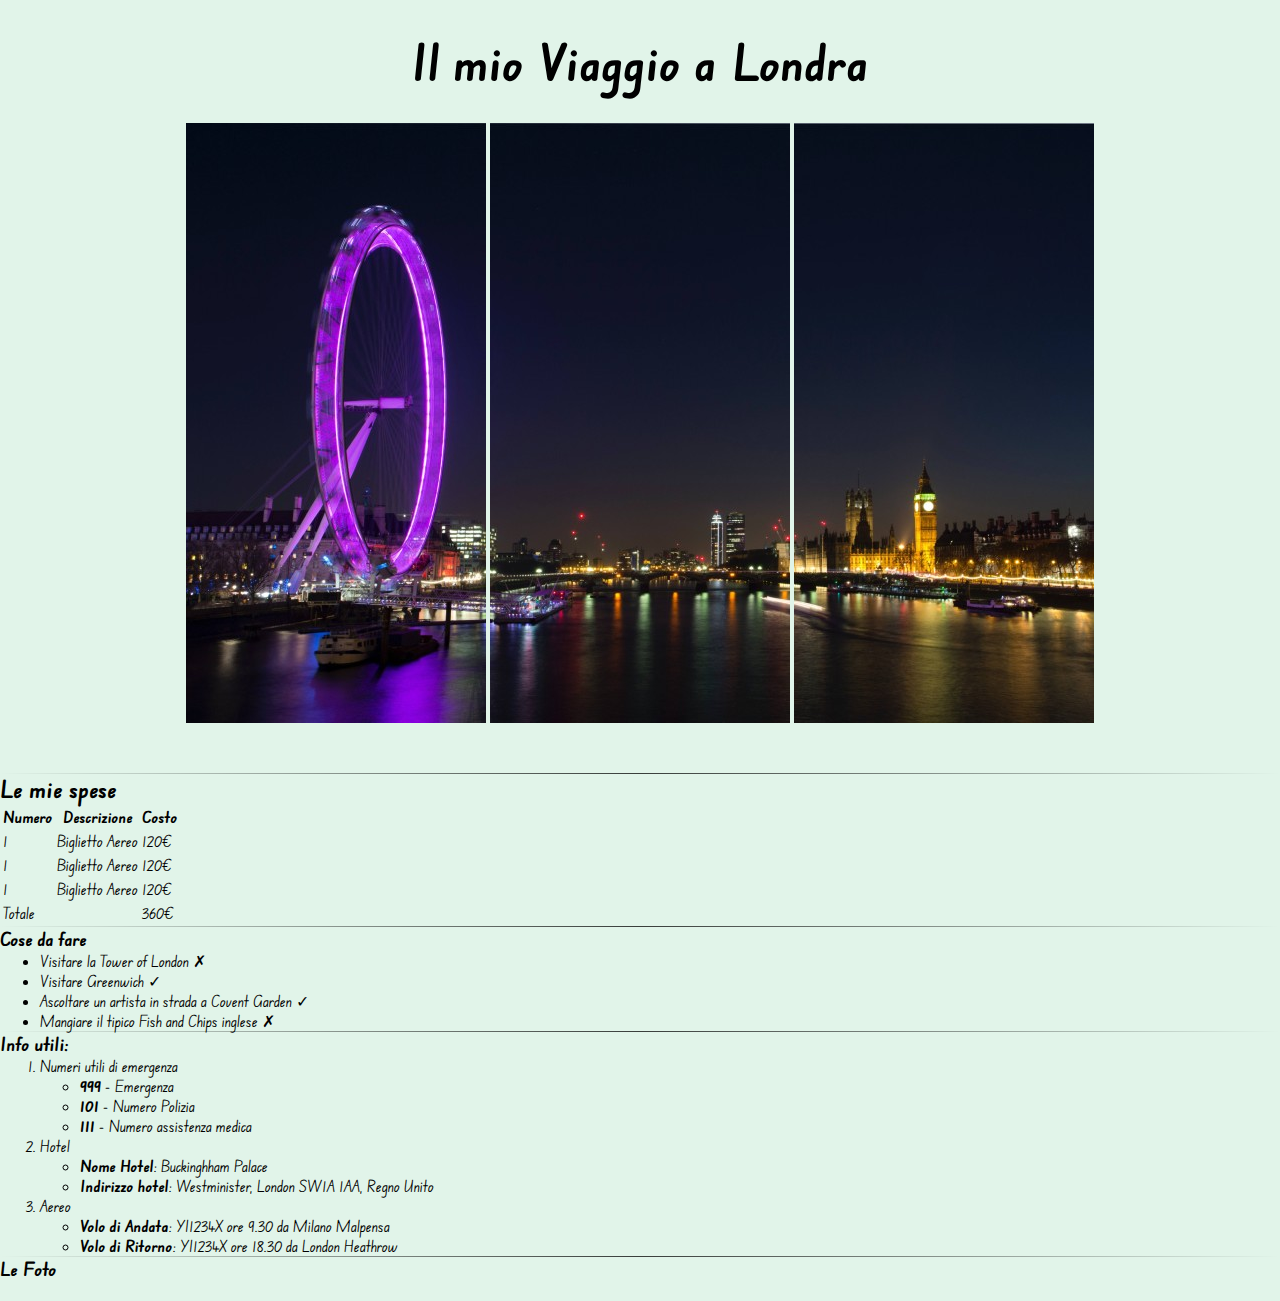
==== bonus/index.html @ 91e182c2 "practising some aestetic mods to main exercise" ====
<!DOCTYPE html>
<html lang="en">
<head>
    <meta charset="UTF-8">
    <meta http-equiv="X-UA-Compatible" content="IE=edge">
    <meta name="viewport" content="width=device-width, initial-scale=1.0">
    <link rel="stylesheet" href="style.css">
    <link rel="preconnect" href="https://fonts.googleapis.com">
    <link rel="preconnect" href="https://fonts.gstatic.com" crossorigin>
    <link href="https://fonts.googleapis.com/css2?family=Delicious+Handrawn&family=Edu+NSW+ACT+Foundation&display=swap" rel="stylesheet">
    <title>My trip to London</title>
</head>
<body>
    <!-- Title with pictures -->
    <header>
        <div>
            <h1>Il mio Viaggio a Londra</h1>
            <div class="img">
                <img src="../img/pexels-bill-emrich-230794-0.jpg" alt="">
                <img src="../img/pexels-bill-emrich-230794-1.jpg" alt="">
                <img src="../img/pexels-bill-emrich-230794-2.jpg" alt="">
            </div>
            <hr>
        </div>
    </header>

    <!-- main part with different informations -->
    <main>
        <!-- first macro section -->
        <div>
            <h2>Le mie spese</h2>
            <table>
                <!-- Table Header -->
                <thead>
                    <tr>
                        <th>Numero</th>
                        <th>Descrizione</th>
                        <th>Costo</th>
                    </tr>
                </thead>
                <!-- Table Body -->
                <tbody>
                    <tr>
                        <td>1</td>
                        <td>Biglietto Aereo</td>
                        <td>120&euro;</td>
                    </tr>
                    <tr>
                        <td>1</td>
                        <td>Biglietto Aereo</td>
                        <td>120&euro;</td>
                    </tr>
                    <tr>
                        <td>1</td>
                        <td>Biglietto Aereo</td>
                        <td>120&euro;</td>
                    </tr>
                </tbody>
                <!-- Tabel footer -->

                <tfoot>
                    <tr>
                        <td colspan="2">Totale</td>
                        <td>360&euro;</td>
                    </tr>
                </tfoot>
            </table>
            <hr>
        </div>
        <!-- second macro section -->
       
        <div>
            <h3>Cose da fare</h3>
            <!-- List -->
            <ul>
                <li>Visitare la Tower of London &cross;</li>
                <li>Visitare Greenwich &check;</li>
                <li>Ascoltare un artista in strada a Covent Garden &check;</li>
                <li>Mangiare il tipico Fish and Chips inglese &cross;</li>
            </ul>
            <hr>
        </div>
        <!-- third macro section -->
        
        <div>
            <h3>Info utili:</h3>
            <!-- ul inside a ol -->
            <ol>
                <li>Numeri utili di emergenza
                    <ul>
                        <li><strong>999</strong> - Emergenza</li>
                        <li><strong>101</strong> - Numero Polizia</li>
                        <li><strong>111</strong> - Numero assistenza medica</li>
                    </ul>
                </li>
                <li>Hotel
                    <ul>
                        <li><strong>Nome Hotel</strong>: Buckinghham Palace</li>
                        <li><strong>Indirizzo hotel</strong>: Westminister, London SW1A 1AA, Regno Unito</li>
                    </ul>
                </li>
                <li>Aereo
                    <ul>
                        <li><strong>Volo di Andata</strong>: YI1234X ore 9.30 da Milano Malpensa</li>
                        <li><strong>Volo di Ritorno</strong>: YI1234X ore 18.30 da London Heathrow</li>
                    </ul>
                </li>
            </ol>
            <hr>
        </div>
    </main>
    <!-- some pictures -->
    <footer>
        <div>
            <h3>Le Foto</h3>
            <img src="https://www.abta.com/sites/default/files/styles/large/public/media/uploads/london-400x400-compressor_0.jpg" alt="">
            <img src="https://imgc.allpostersimages.com/img/posters/evening-tower-bridge-and-river-thames-london_u-L-P2QVZJ0.jpg?artPerspective=n" alt="">
        </div>
    </footer>
    <!-- Dubbio su <hr> se dentro o fuori dal <div> -->
</body>
</html>
---- bonus/style.css ----
*{
    box-sizing: border-box;
    margin: 0;
    font-family: 'Delicious Handrawn', cursive;
    font-family: 'Edu NSW ACT Foundation', cursive;
}

body{ 
    background-color: #e1f4e9;
}

h1{
    text-align: center;
    font-size: 50px;
    padding-bottom: 30px;
    padding-top: 30px;
}

.img{
    text-align: center;
    height: 650px;
    border: 2px salmon;
}

hr{
    border: 4px;
    height: 1px;
    background-image: linear-gradient(to right, rgba(0, 0, 0, 0), rgba(0, 0, 0, 0.75), rgba(0, 0, 0, 0));
}
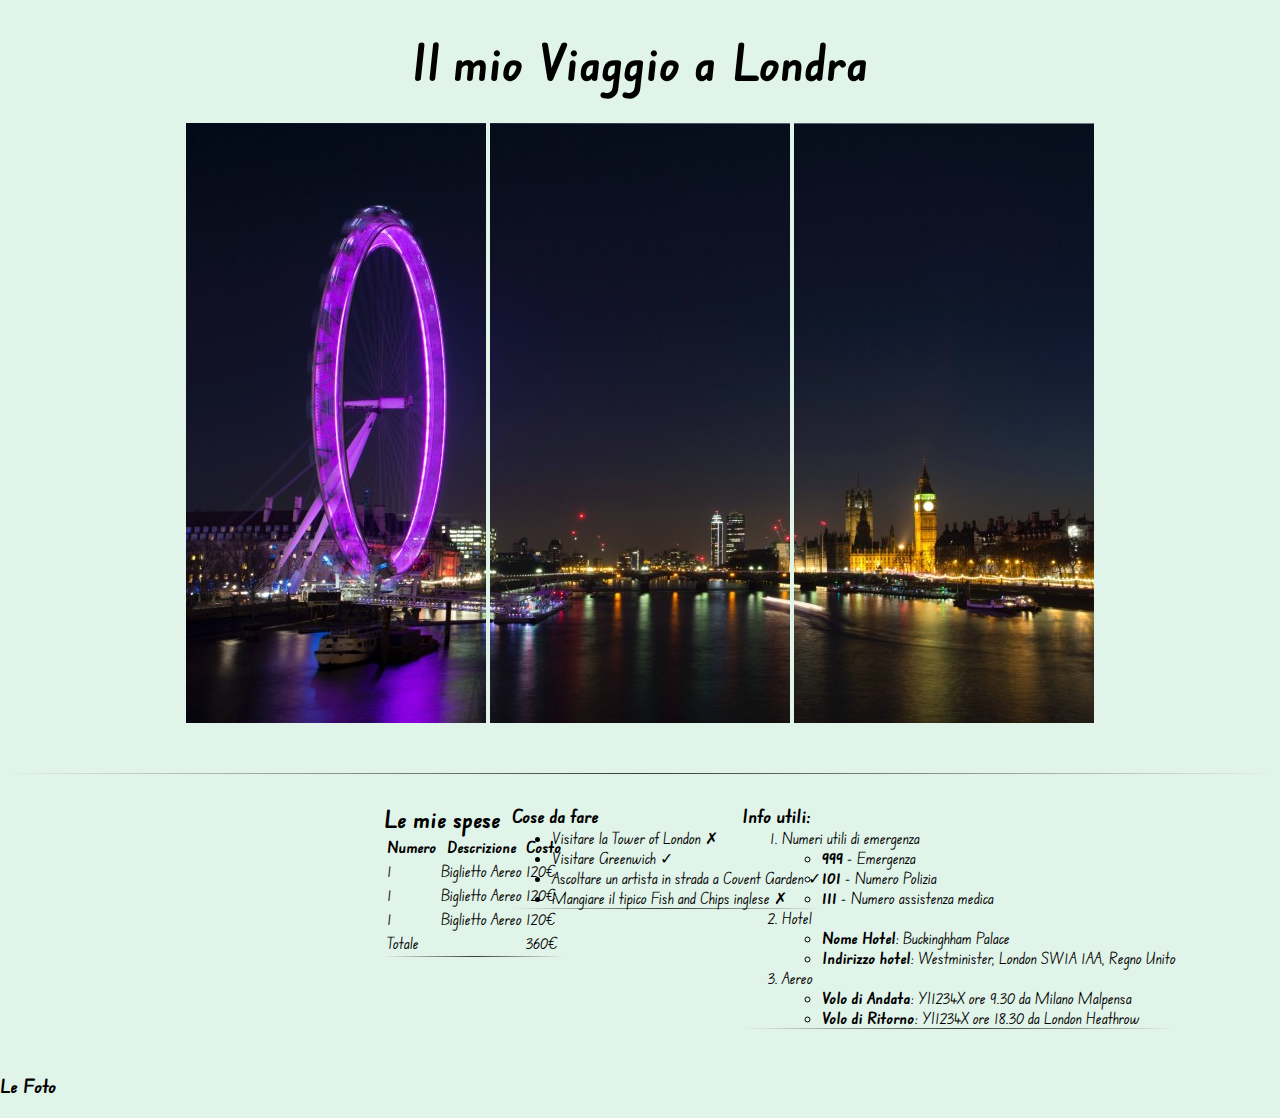
==== commit f0d985a6: "compacting info anche centering tha page" ====
--- a/bonus/index.html
+++ b/bonus/index.html
@@ -26,87 +26,89 @@
 
     <!-- main part with different informations -->
     <main>
-        <!-- first macro section -->
-        <div>
-            <h2>Le mie spese</h2>
-            <table>
-                <!-- Table Header -->
-                <thead>
-                    <tr>
-                        <th>Numero</th>
-                        <th>Descrizione</th>
-                        <th>Costo</th>
-                    </tr>
-                </thead>
-                <!-- Table Body -->
-                <tbody>
-                    <tr>
-                        <td>1</td>
-                        <td>Biglietto Aereo</td>
-                        <td>120&euro;</td>
-                    </tr>
-                    <tr>
-                        <td>1</td>
-                        <td>Biglietto Aereo</td>
-                        <td>120&euro;</td>
-                    </tr>
-                    <tr>
-                        <td>1</td>
-                        <td>Biglietto Aereo</td>
-                        <td>120&euro;</td>
-                    </tr>
-                </tbody>
-                <!-- Tabel footer -->
+        <div class="container">
+            <!-- first macro section -->
+            <div class="frst-macro">
+                <h2>Le mie spese</h2>
+                <table>
+                    <!-- Table Header -->
+                    <thead>
+                        <tr>
+                            <th>Numero</th>
+                            <th>Descrizione</th>
+                            <th>Costo</th>
+                        </tr>
+                    </thead>
+                    <!-- Table Body -->
+                    <tbody>
+                        <tr>
+                            <td>1</td>
+                            <td>Biglietto Aereo</td>
+                            <td>120&euro;</td>
+                        </tr>
+                        <tr>
+                            <td>1</td>
+                            <td>Biglietto Aereo</td>
+                            <td>120&euro;</td>
+                        </tr>
+                        <tr>
+                            <td>1</td>
+                            <td>Biglietto Aereo</td>
+                            <td>120&euro;</td>
+                        </tr>
+                    </tbody>
+                    <!-- Tabel footer -->
 
-                <tfoot>
-                    <tr>
-                        <td colspan="2">Totale</td>
-                        <td>360&euro;</td>
-                    </tr>
-                </tfoot>
-            </table>
-            <hr>
-        </div>
-        <!-- second macro section -->
-       
-        <div>
-            <h3>Cose da fare</h3>
-            <!-- List -->
-            <ul>
-                <li>Visitare la Tower of London &cross;</li>
-                <li>Visitare Greenwich &check;</li>
-                <li>Ascoltare un artista in strada a Covent Garden &check;</li>
-                <li>Mangiare il tipico Fish and Chips inglese &cross;</li>
-            </ul>
-            <hr>
-        </div>
-        <!-- third macro section -->
-        
-        <div>
-            <h3>Info utili:</h3>
-            <!-- ul inside a ol -->
-            <ol>
-                <li>Numeri utili di emergenza
-                    <ul>
-                        <li><strong>999</strong> - Emergenza</li>
-                        <li><strong>101</strong> - Numero Polizia</li>
-                        <li><strong>111</strong> - Numero assistenza medica</li>
-                    </ul>
-                </li>
-                <li>Hotel
-                    <ul>
-                        <li><strong>Nome Hotel</strong>: Buckinghham Palace</li>
-                        <li><strong>Indirizzo hotel</strong>: Westminister, London SW1A 1AA, Regno Unito</li>
-                    </ul>
-                </li>
-                <li>Aereo
-                    <ul>
-                        <li><strong>Volo di Andata</strong>: YI1234X ore 9.30 da Milano Malpensa</li>
-                        <li><strong>Volo di Ritorno</strong>: YI1234X ore 18.30 da London Heathrow</li>
-                    </ul>
-                </li>
-            </ol>
-            <hr>
+                    <tfoot>
+                        <tr>
+                            <td colspan="2">Totale</td>
+                            <td>360&euro;</td>
+                        </tr>
+                    </tfoot>
+                </table>
+                <hr>
+            </div>
+
+            <!-- second macro section -->
+            <div class="scnd-macro">
+                <h3>Cose da fare</h3>
+                <!-- List -->
+                <ul>
+                    <li>Visitare la Tower of London &cross;</li>
+                    <li>Visitare Greenwich &check;</li>
+                    <li>Ascoltare un artista in strada a Covent Garden &check;</li>
+                    <li>Mangiare il tipico Fish and Chips inglese &cross;</li>
+                </ul>
+                <hr>
+            </div>
+            
+            <!-- third macro section -->
+            <div class="thrd-macro">
+                <h3>Info utili:</h3>
+                <!-- ul inside a ol -->
+                <ol>
+                    <li>Numeri utili di emergenza
+                        <ul>
+                            <li><strong>999</strong> - Emergenza</li>
+                            <li><strong>101</strong> - Numero Polizia</li>
+                            <li><strong>111</strong> - Numero assistenza medica</li>
+                        </ul>
+                    </li>
+                    <li>Hotel
+                        <ul>
+                            <li><strong>Nome Hotel</strong>: Buckinghham Palace</li>
+                            <li><strong>Indirizzo hotel</strong>: Westminister, London SW1A 1AA, Regno Unito</li>
+                        </ul>
+                    </li>
+                    <li>Aereo
+                        <ul>
+                            <li><strong>Volo di Andata</strong>: YI1234X ore 9.30 da Milano Malpensa</li>
+                            <li><strong>Volo di Ritorno</strong>: YI1234X ore 18.30 da London Heathrow</li>
+                        </ul>
+                    </li>
+                </ol>
+                <hr>
+            </div>
         </div>
     </main>
     <!-- some pictures -->
--- a/bonus/style.css
+++ b/bonus/style.css
@@ -28,3 +28,25 @@
     background-image: linear-gradient(to right, rgba(0, 0, 0, 0), rgba(0, 0, 0, 0.75), rgba(0, 0, 0, 0));
 }
 
+.container{
+    height: 300px;
+    position: relative;
+}
+
+.frst-macro{
+    position: absolute;
+    top: 10%;
+    left: 30%;
+}
+
+.scnd-macro{
+    position: absolute;
+    top: 10%;
+    left: 40%;
+}
+
+.thrd-macro{
+    position: absolute;
+    top: 10%;
+    left: 58%;
+}
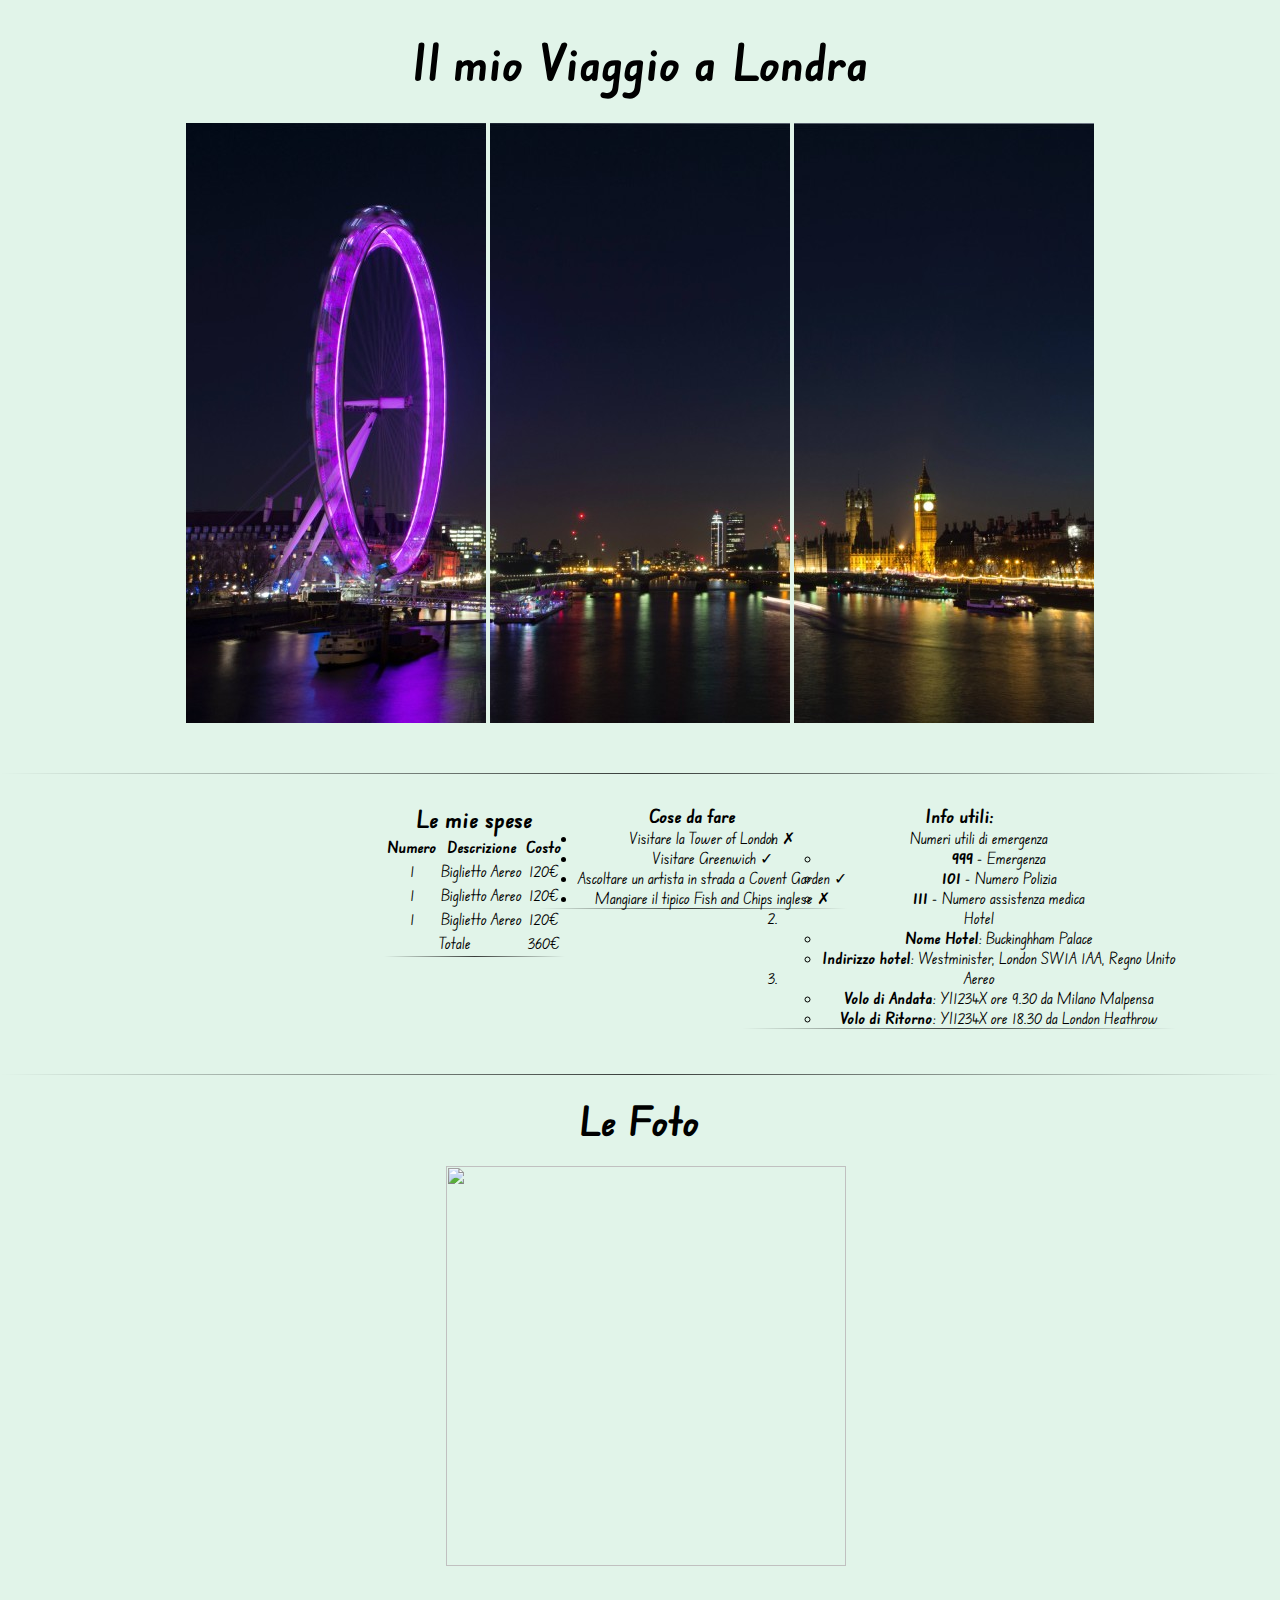
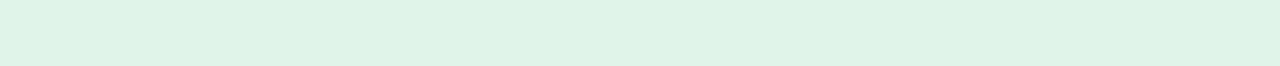
==== commit d4262218: "fixed, done" ====
--- a/bonus/index.html
+++ b/bonus/index.html
@@ -110,13 +110,18 @@
                 <hr>
             </div>
         </div>
+        <hr>
     </main>
     <!-- some pictures -->
     <footer>
-        <div>
-            <h3>Le Foto</h3>
-            <img src="https://www.abta.com/sites/default/files/styles/large/public/media/uploads/london-400x400-compressor_0.jpg" alt="">
-            <img src="https://imgc.allpostersimages.com/img/posters/evening-tower-bridge-and-river-thames-london_u-L-P2QVZJ0.jpg?artPerspective=n" alt="">
+        <h3 id="text">Le Foto</h3>
+        <div class="div-pht">
+            <div class="pht">
+                <img src="https://www.abta.com/sites/default/files/styles/large/public/media/uploads/london-400x400-compressor_0.jpg" alt="">
+                <img src="https://imgc.allpostersimages.com/img/posters/evening-tower-bridge-and-river-thames-london_u-L-P2QVZJ0.jpg?artPerspective=n" alt="">
+                <img src="https://www.kaplanpathways.com/wp-content/uploads/2022/06/fb-london-best-student-city-400x400.jpg" alt="">
+                <img class="pht-contain" src="https://www.thetimes.co.uk/travel/wp-content/uploads/sites/6/2021/11/USE_Elevated-view-over-London-City-skyline_Credit_GettyImages-597210573.jpg" alt="">
+            </div>
         </div>
     </footer>
     <!-- Dubbio su <hr> se dentro o fuori dal <div> -->
--- a/bonus/style.css
+++ b/bonus/style.css
@@ -4,11 +4,16 @@
     font-family: 'Delicious Handrawn', cursive;
     font-family: 'Edu NSW ACT Foundation', cursive;
 }
-
+/* when in/out zoom it deforms */
 body{ 
     background-color: #e1f4e9;
+    -webkit-background-size: cover;
+    -moz-background-size: cover;
+    -o-background-size: cover;
+    background-size: cover;
+   text-align: center;
 }
-
+/* using this for not deforming */
 h1{
     text-align: center;
     font-size: 50px;
@@ -42,7 +47,7 @@
 .scnd-macro{
     position: absolute;
     top: 10%;
-    left: 40%;
+    left: 42%;
 }
 
 .thrd-macro{
@@ -50,3 +55,29 @@
     top: 10%;
     left: 58%;
 }
+
+#text{
+    text-align: center;
+    font-size: 40px;
+    padding-top: 20px;
+    padding-bottom: 20px;
+}
+
+.div-pht{
+    position: relative;
+    height: 500px;
+
+}
+
+.pht{
+    position: relative;
+
+    height: 400px;
+}
+
+.pht-contain{
+    height: 400px;
+    width: 400px;
+}
+
+/* on mobile screen not compatible */